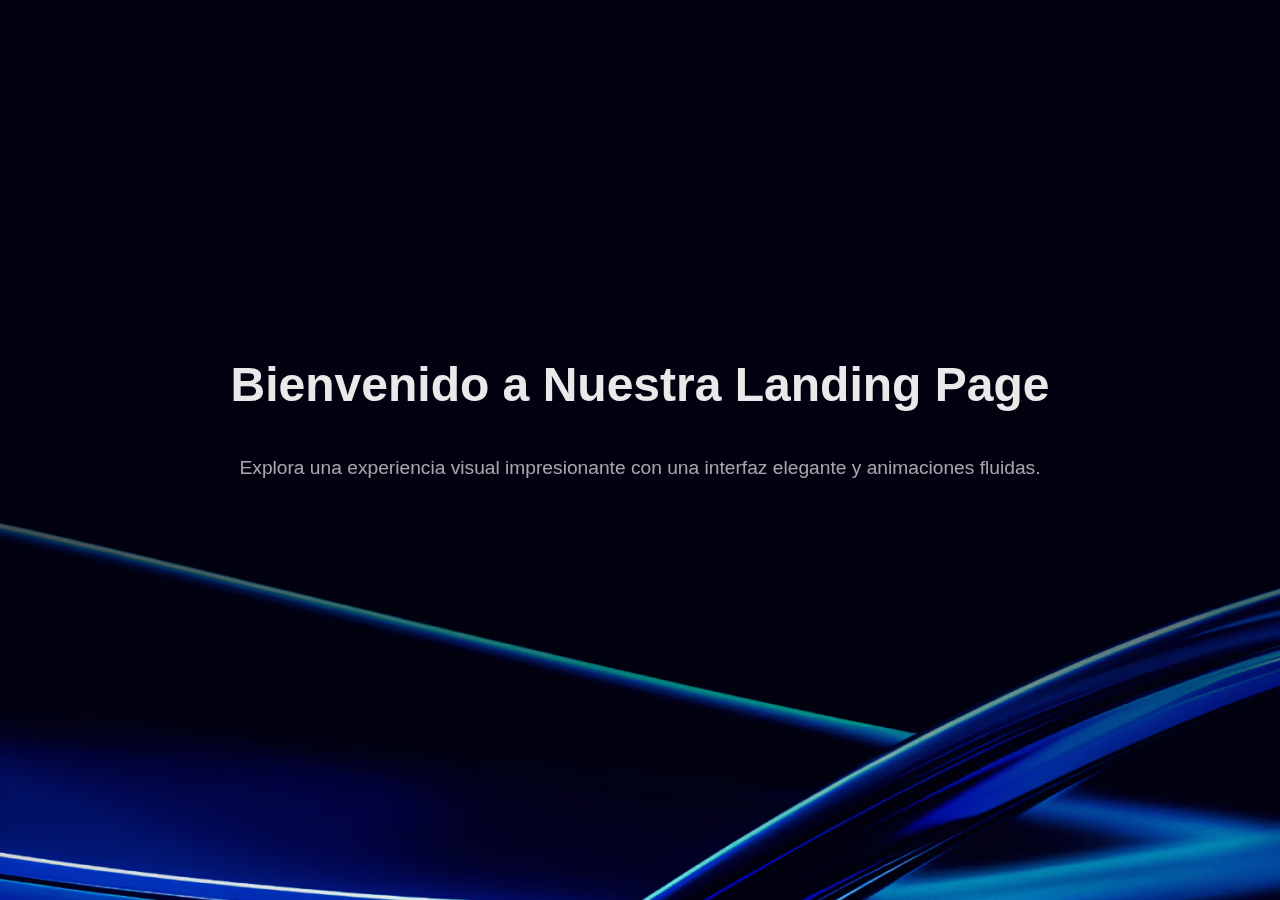
==== index.html @ df07e665 "Image upldated" ====
<!DOCTYPE html>
<html lang="es">
<head>
    <meta charset="UTF-8">
    <meta name="viewport" content="width=device-width, initial-scale=1.0">
    <title>Landing Page Animada</title>
    <script src="https://cdnjs.cloudflare.com/ajax/libs/gsap/3.12.2/gsap.min.js"></script>
     <link rel="stylesheet" href="css/styles.css">
</head>
<body>

    <section class="header">
    <h1 id="title">Bienvenido a Nuestra Landing Page</h1>
        <p id="description">Explora una experiencia visual impresionante con una interfaz elegante y animaciones fluidas.</p>
        <div class="button-container" id="buttonContainer">
        <a href="menu.html"> <button class="btn" id="button">¡Empieza Ahora!</button>
            <a href="menu.html"> <button class="btn-secondary " id="button">Contactar</button>
        </div>
    </section>
    
  

    
   
    <script src="js/animations.js"></script>

</body>
</html>
---- css/styles.css ----
body {
    margin: 0;
    padding: 0;
    display: flex;
    flex-direction: column;
    align-items: center;
    justify-content: center;
    min-height: 100vh;
    background: linear-gradient(to bottom right, #3b82f6, #9333ea);
    background: #02010f;
    color: white;
    font-family: Arial, sans-serif;
    text-align: center;
}

h1 {
    font-size: 3rem;
    opacity: 0;
}

p {
    font-size: 1.2rem;
    margin-top: 10px;
    opacity: 0;
}

.button-container {
    margin-top: 20px;
    opacity: 0;
}

.btn {
    padding: 12px 24px;
    font-size: 1rem;
    color: #3b82f6;
    background: white;
    border: none;
    border-radius: 8px;
    cursor: pointer;
    transition: background 0.3s;
    z-index: 9;
}

.btn:hover {
    background: #e2e8f0;
}

.btn-secondary {
    padding: 12px 24px;
    font-size: 1rem;
    border: #e2e8f0 1px solid;
    border: none;
    border-radius: 8px;
    cursor: pointer;
    background: #02010f;
    transition: background ease 0.3s;
    z-index: 9;
}

.btn-secondary:hover {
    background: #e2e8f0;
}


.header{
    width: 100dvw;
    height: 100dvh;
    background: url('../src/images/bg-01.avif') no-repeat center;
    display: grid;
    justify-content: center;
    place-content: center;
}
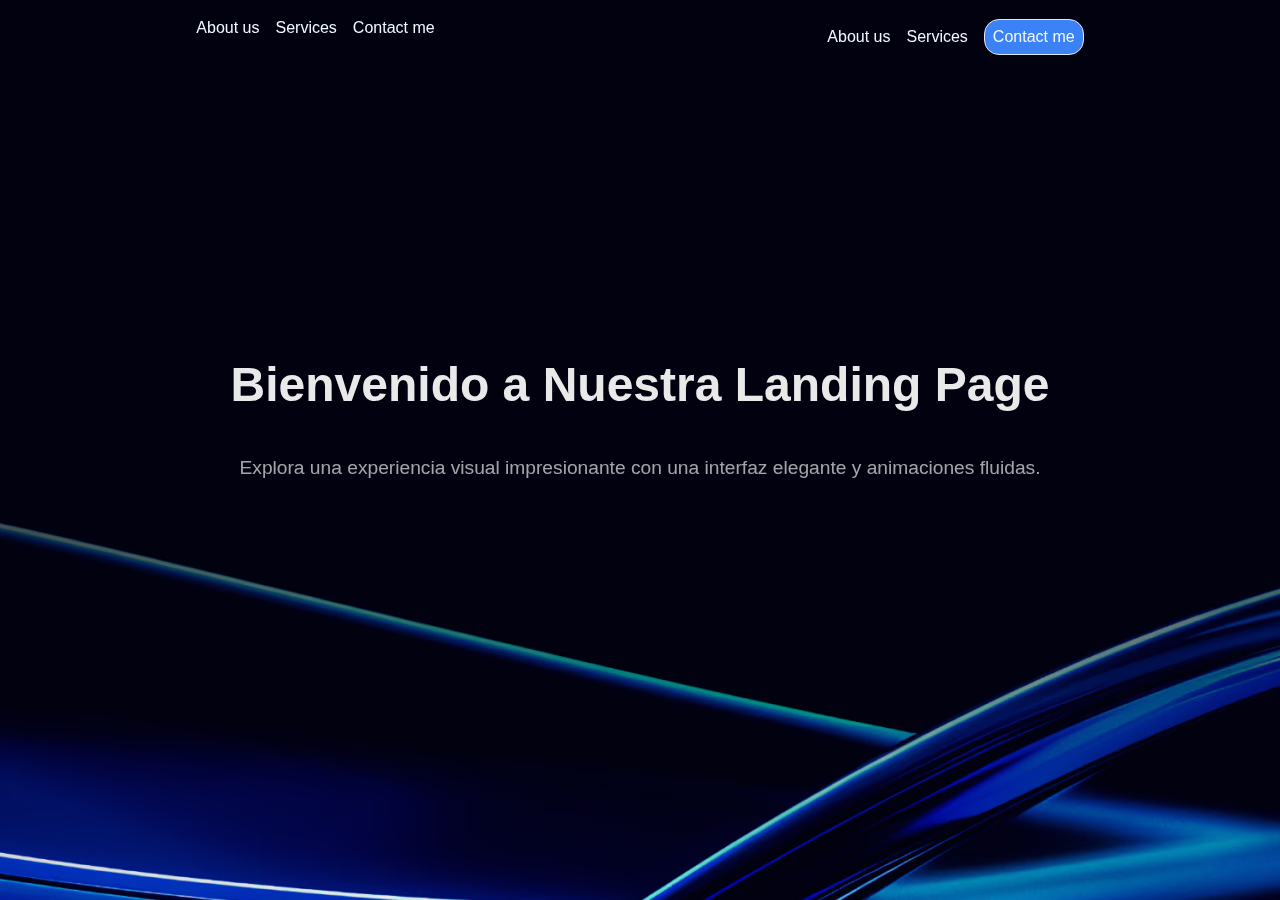
==== commit 5080758e: "Nav" ====
--- a/index.html
+++ b/index.html
@@ -8,12 +8,23 @@
      <link rel="stylesheet" href="css/styles.css">
 </head>
 <body>
-
+    <nav class="nav">
+        <div class=" nav-divider">
+            <a href="menu.html">About us</a>
+            <a href="menu.html">Services</a>
+            <a href="menu.html">Contact me</a>
+        </div>
+        <div class=" nav-divider">
+            <a href="menu.html">About us</a>
+            <a href="menu.html">Services</a>
+            <a href="menu.html" class=" btn-contactme">Contact me</a>
+        </div>
+    </nav>
     <section class="header">
     <h1 id="title">Bienvenido a Nuestra Landing Page</h1>
         <p id="description">Explora una experiencia visual impresionante con una interfaz elegante y animaciones fluidas.</p>
         <div class="button-container" id="buttonContainer">
-        <a href="menu.html"> <button class="btn" id="button">¡Empieza Ahora!</button>
+        <a href="menu.html"> <button class="btn" id="button">¡Empieza Ahora!</button></a>
             <a href="menu.html"> <button class="btn-secondary " id="button">Contactar</button>
         </div>
     </section>
--- a/css/styles.css
+++ b/css/styles.css
@@ -1,3 +1,9 @@
+a{
+    color: aliceblue;
+    font-style: none;
+    text-decoration: none;
+}
+
 body {
     margin: 0;
     padding: 0;
@@ -61,7 +67,6 @@
     background: #e2e8f0;
 }
 
-
 .header{
     width: 100dvw;
     height: 100dvh;
@@ -69,4 +74,41 @@
     display: grid;
     justify-content: center;
     place-content: center;
+}
+
+.nav{
+    width: 100dvw;
+    height: fit-content;
+    display: flex;
+    position: fixed;
+    flex-wrap: wrap;
+    flex-direction: row;
+    top: 0;
+    margin: 1rem;
+    justify-content: space-around;
+}
+
+.nav-divider{
+    height: fit-content;
+    padding: .2rem .5rem;
+    display: flex;
+    gap: 1rem;
+    align-items: center;
+}
+
+/* Buttons */
+
+.btn-contactme{
+    height: fit-content;
+    background: #3b82f6;
+    border-radius: 15px;
+    border: #e2e8f0 1px solid;
+    padding: 8px 8px;
+    transition: all ease 0.3s;
+}
+
+.btn-contactme:hover{
+    background: #222;
+    border: #3b82f6 1px solid;
+    transition: all ease 0.3s;
 }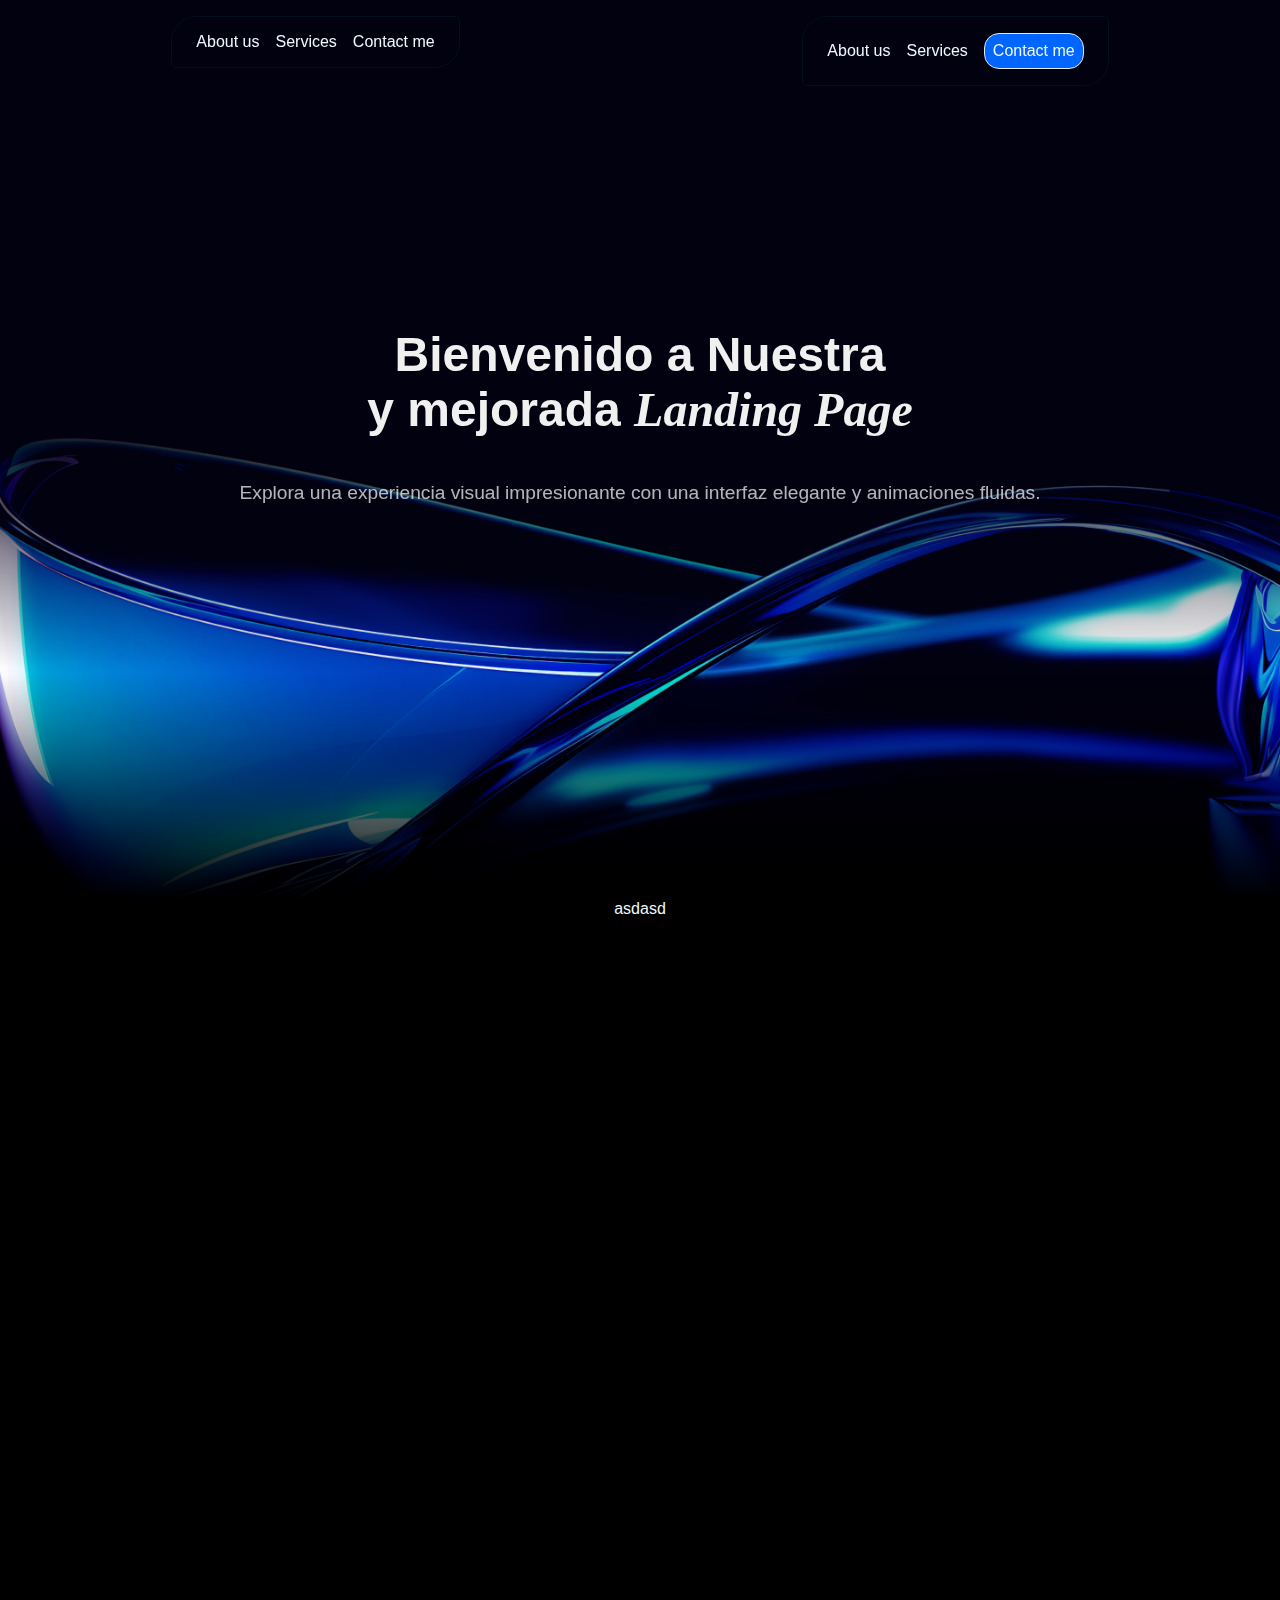
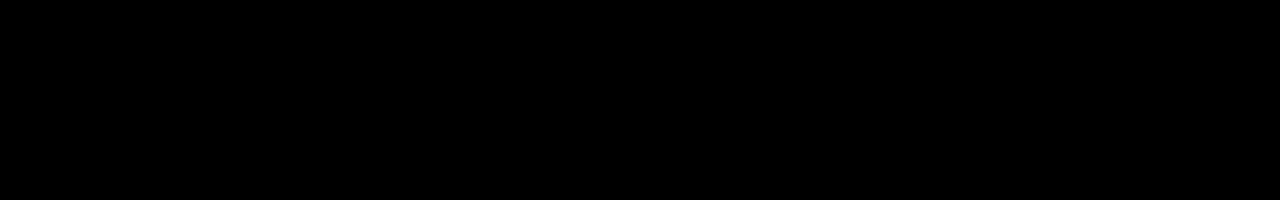
==== commit d2ac7a4e: "Text & bg modified" ====
--- a/index.html
+++ b/index.html
@@ -21,15 +21,17 @@
         </div>
     </nav>
     <section class="header">
-    <h1 id="title">Bienvenido a Nuestra Landing Page</h1>
+    <h1 id="title">Bienvenido a Nuestra <br> y mejorada  <span class="text-cursive">Landing Page</span> </h1>
         <p id="description">Explora una experiencia visual impresionante con una interfaz elegante y animaciones fluidas.</p>
         <div class="button-container" id="buttonContainer">
         <a href="menu.html"> <button class="btn" id="button">¡Empieza Ahora!</button></a>
             <a href="menu.html"> <button class="btn-secondary " id="button">Contactar</button>
-        </div>
+        </div>   
     </section>
     
-  
+    <section class=" container">
+        asdasd
+    </section>
 
     
    
--- a/css/styles.css
+++ b/css/styles.css
@@ -13,7 +13,7 @@
     justify-content: center;
     min-height: 100vh;
     background: linear-gradient(to bottom right, #3b82f6, #9333ea);
-    background: #02010f;
+   
     color: white;
     font-family: Arial, sans-serif;
     text-align: center;
@@ -30,50 +30,26 @@
     opacity: 0;
 }
 
-.button-container {
-    margin-top: 20px;
-    opacity: 0;
-}
-
-.btn {
-    padding: 12px 24px;
-    font-size: 1rem;
-    color: #3b82f6;
-    background: white;
-    border: none;
-    border-radius: 8px;
-    cursor: pointer;
-    transition: background 0.3s;
-    z-index: 9;
-}
-
-.btn:hover {
-    background: #e2e8f0;
-}
-
-.btn-secondary {
-    padding: 12px 24px;
-    font-size: 1rem;
-    border: #e2e8f0 1px solid;
-    border: none;
-    border-radius: 8px;
-    cursor: pointer;
-    background: #02010f;
-    transition: background ease 0.3s;
-    z-index: 9;
-}
-
-.btn-secondary:hover {
-    background: #e2e8f0;
-}
-
 .header{
     width: 100dvw;
     height: 100dvh;
     background: url('../src/images/bg-01.avif') no-repeat center;
+    background-size: cover;
     display: grid;
     justify-content: center;
     place-content: center;
+}
+
+.header::after {
+    content: "";
+    position: absolute;
+    inset: 0;
+    height: 100dvh;
+    background: linear-gradient(to top, 
+        rgba(0, 0, 0, 100%) 0%,  /* Negro puro en la parte inferior */
+        rgba(255, 255, 255, 0) 25%   /* Totalmente transparente en el 60% */
+    );
+    pointer-events: none; /* Evita que interfiera con los elementos debajo */
 }
 
 .nav{
@@ -84,23 +60,27 @@
     flex-wrap: wrap;
     flex-direction: row;
     top: 0;
+    z-index: 100;
     margin: 1rem;
     justify-content: space-around;
 }
 
 .nav-divider{
     height: fit-content;
-    padding: .2rem .5rem;
+    padding: 1rem 1.5rem;
+    border: #030e1f solid 1px;
     display: flex;
     gap: 1rem;
     align-items: center;
+    border-radius: 25px 5px;
+    backdrop-filter: blur(20px);
 }
 
 /* Buttons */
 
 .btn-contactme{
     height: fit-content;
-    background: #3b82f6;
+    background: #0066ff;
     border-radius: 15px;
     border: #e2e8f0 1px solid;
     padding: 8px 8px;
@@ -111,4 +91,66 @@
     background: #222;
     border: #3b82f6 1px solid;
     transition: all ease 0.3s;
+}
+
+
+.button-container {
+    margin-top: 20px;
+    opacity: 0;
+}
+
+.btn {
+    padding: 12px 24px;
+    font-size: 1rem;
+    color: #000018;
+    background: #ffffff;
+    border: none;
+    border-radius: 8px;
+    cursor: pointer;
+    transition: background 0.3s;
+    z-index: 9;
+}
+
+.btn:hover {
+    color: #ffffff;
+    background: #222;
+    border: #222 1px solid;
+}
+
+.btn-secondary {
+    padding: 12px 24px;
+    color: #e2e8f0;
+    border: #e2e8f0#e2e8f0 1px solid;
+    font-size: 1rem;
+    border-color: #e2e8f0;
+    
+    border-radius: 8px;
+    cursor: pointer;
+    background: #02010f;
+    transition: background ease 0.3s;
+    z-index: 9;
+}
+
+.btn-secondary:hover {
+    background: #151735;
+    color: #ffff;
+    border:#02010f 1px solid;
+}
+
+
+
+/* content */
+
+.container{
+    background: #000000 !important;
+    width: 100dvw;
+    height: 100dvh;
+}
+
+
+/* component stile */
+
+.text-cursive{
+    font-family:'Times New Roman', Times, serif;
+    font-style: italic;   
 }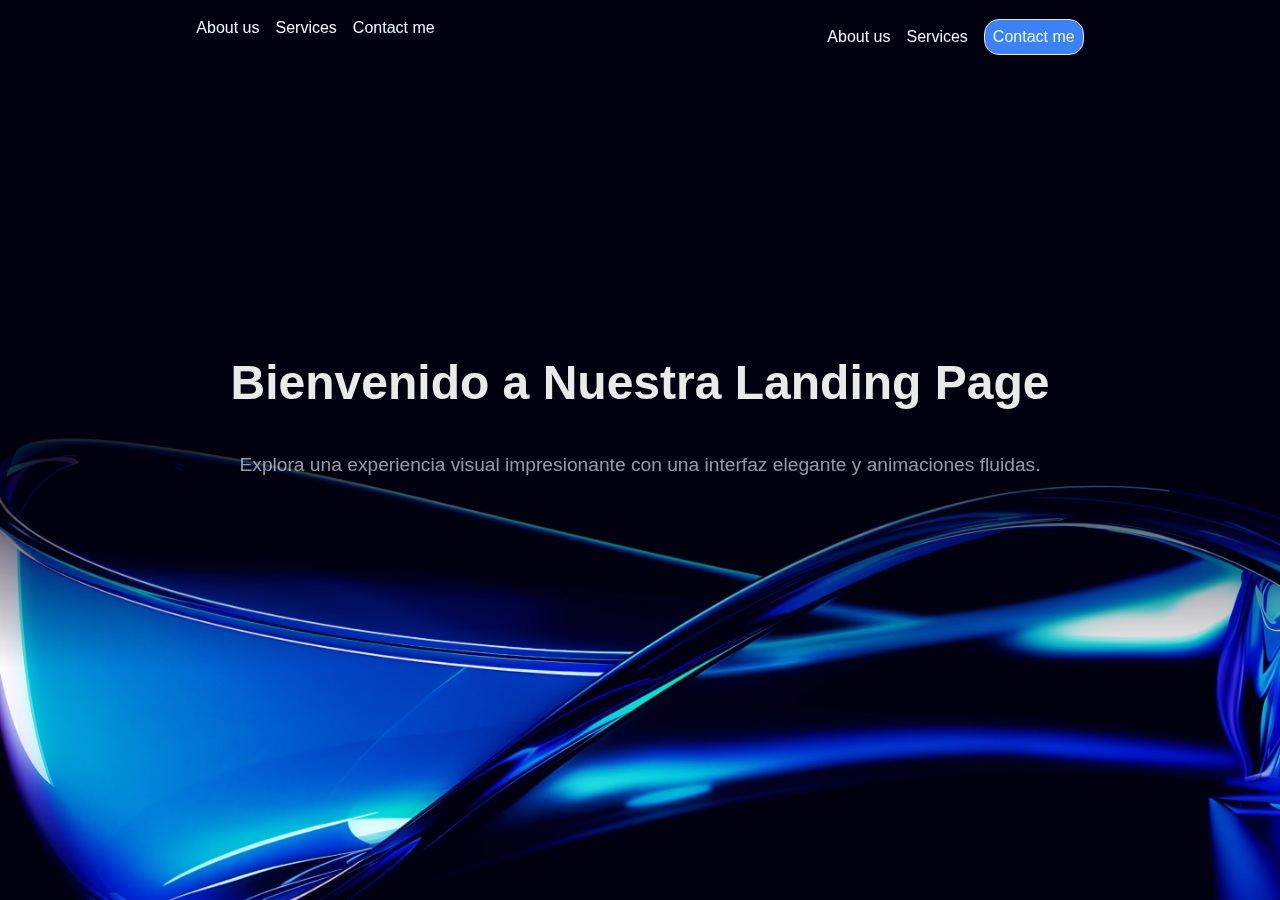
==== commit df2c98c5: "contact incompleto" ====
--- a/index.html
+++ b/index.html
@@ -12,26 +12,24 @@
         <div class=" nav-divider">
             <a href="menu.html">About us</a>
             <a href="menu.html">Services</a>
-            <a href="menu.html">Contact me</a>
+            <a href="contact.html">Contact me</a>
         </div>
         <div class=" nav-divider">
             <a href="menu.html">About us</a>
             <a href="menu.html">Services</a>
-            <a href="menu.html" class=" btn-contactme">Contact me</a>
+            <a href="contact.html" class=" btn-contactme">Contact me</a>
         </div>
     </nav>
     <section class="header">
-    <h1 id="title">Bienvenido a Nuestra <br> y mejorada  <span class="text-cursive">Landing Page</span> </h1>
+    <h1 id="title">Bienvenido a Nuestra Landing Page</h1>
         <p id="description">Explora una experiencia visual impresionante con una interfaz elegante y animaciones fluidas.</p>
         <div class="button-container" id="buttonContainer">
         <a href="menu.html"> <button class="btn" id="button">¡Empieza Ahora!</button></a>
             <a href="menu.html"> <button class="btn-secondary " id="button">Contactar</button>
-        </div>   
+        </div>
     </section>
     
-    <section class=" container">
-        asdasd
-    </section>
+  
 
     
    
--- a/css/styles.css
+++ b/css/styles.css
@@ -13,7 +13,7 @@
     justify-content: center;
     min-height: 100vh;
     background: linear-gradient(to bottom right, #3b82f6, #9333ea);
-   
+    background: #02010f;
     color: white;
     font-family: Arial, sans-serif;
     text-align: center;
@@ -28,71 +28,8 @@
     font-size: 1.2rem;
     margin-top: 10px;
     opacity: 0;
+    color:#e2e8f0;
 }
-
-.header{
-    width: 100dvw;
-    height: 100dvh;
-    background: url('../src/images/bg-01.avif') no-repeat center;
-    background-size: cover;
-    display: grid;
-    justify-content: center;
-    place-content: center;
-}
-
-.header::after {
-    content: "";
-    position: absolute;
-    inset: 0;
-    height: 100dvh;
-    background: linear-gradient(to top, 
-        rgba(0, 0, 0, 100%) 0%,  /* Negro puro en la parte inferior */
-        rgba(255, 255, 255, 0) 25%   /* Totalmente transparente en el 60% */
-    );
-    pointer-events: none; /* Evita que interfiera con los elementos debajo */
-}
-
-.nav{
-    width: 100dvw;
-    height: fit-content;
-    display: flex;
-    position: fixed;
-    flex-wrap: wrap;
-    flex-direction: row;
-    top: 0;
-    z-index: 100;
-    margin: 1rem;
-    justify-content: space-around;
-}
-
-.nav-divider{
-    height: fit-content;
-    padding: 1rem 1.5rem;
-    border: #030e1f solid 1px;
-    display: flex;
-    gap: 1rem;
-    align-items: center;
-    border-radius: 25px 5px;
-    backdrop-filter: blur(20px);
-}
-
-/* Buttons */
-
-.btn-contactme{
-    height: fit-content;
-    background: #0066ff;
-    border-radius: 15px;
-    border: #e2e8f0 1px solid;
-    padding: 8px 8px;
-    transition: all ease 0.3s;
-}
-
-.btn-contactme:hover{
-    background: #222;
-    border: #3b82f6 1px solid;
-    transition: all ease 0.3s;
-}
-
 
 .button-container {
     margin-top: 20px;
@@ -102,8 +39,8 @@
 .btn {
     padding: 12px 24px;
     font-size: 1rem;
-    color: #000018;
-    background: #ffffff;
+    color: #3b82f6;
+    background: white;
     border: none;
     border-radius: 8px;
     cursor: pointer;
@@ -112,9 +49,7 @@
 }
 
 .btn:hover {
-    color: #ffffff;
-    background: #222;
-    border: #222 1px solid;
+    background: #e2e8f0;
 }
 
 .btn-secondary {
@@ -132,25 +67,54 @@
 }
 
 .btn-secondary:hover {
-    background: #151735;
-    color: #ffff;
+    background: #e2e8f0;
+    color: #02010f;
     border:#02010f 1px solid;
 }
 
-
-
-/* content */
-
-.container{
-    background: #000000 !important;
+.header{
     width: 100dvw;
     height: 100dvh;
+    background: url('../src/images/bg-01.avif') no-repeat center;
+    display: grid;
+    justify-content: center;
+    place-content: center;
+    background-size: cover;
 }
 
+.nav{
+    width: 100dvw;
+    height: fit-content;
+    display: flex;
+    position: fixed;
+    flex-wrap: wrap;
+    flex-direction: row;
+    top: 0;
+    margin: 1rem;
+    justify-content: space-around;
+}
 
-/* component stile */
+.nav-divider{
+    height: fit-content;
+    padding: .2rem .5rem;
+    display: flex;
+    gap: 1rem;
+    align-items: center;
+}
 
-.text-cursive{
-    font-family:'Times New Roman', Times, serif;
-    font-style: italic;   
+/* Buttons */
+
+.btn-contactme{
+    height: fit-content;
+    background: #3b82f6;
+    border-radius: 15px;
+    border: #e2e8f0 1px solid;
+    padding: 8px 8px;
+    transition: all ease 0.3s;
+}
+
+.btn-contactme:hover{
+    background: #222;
+    border: #3b82f6 1px solid;
+    transition: all ease 0.3s;
 }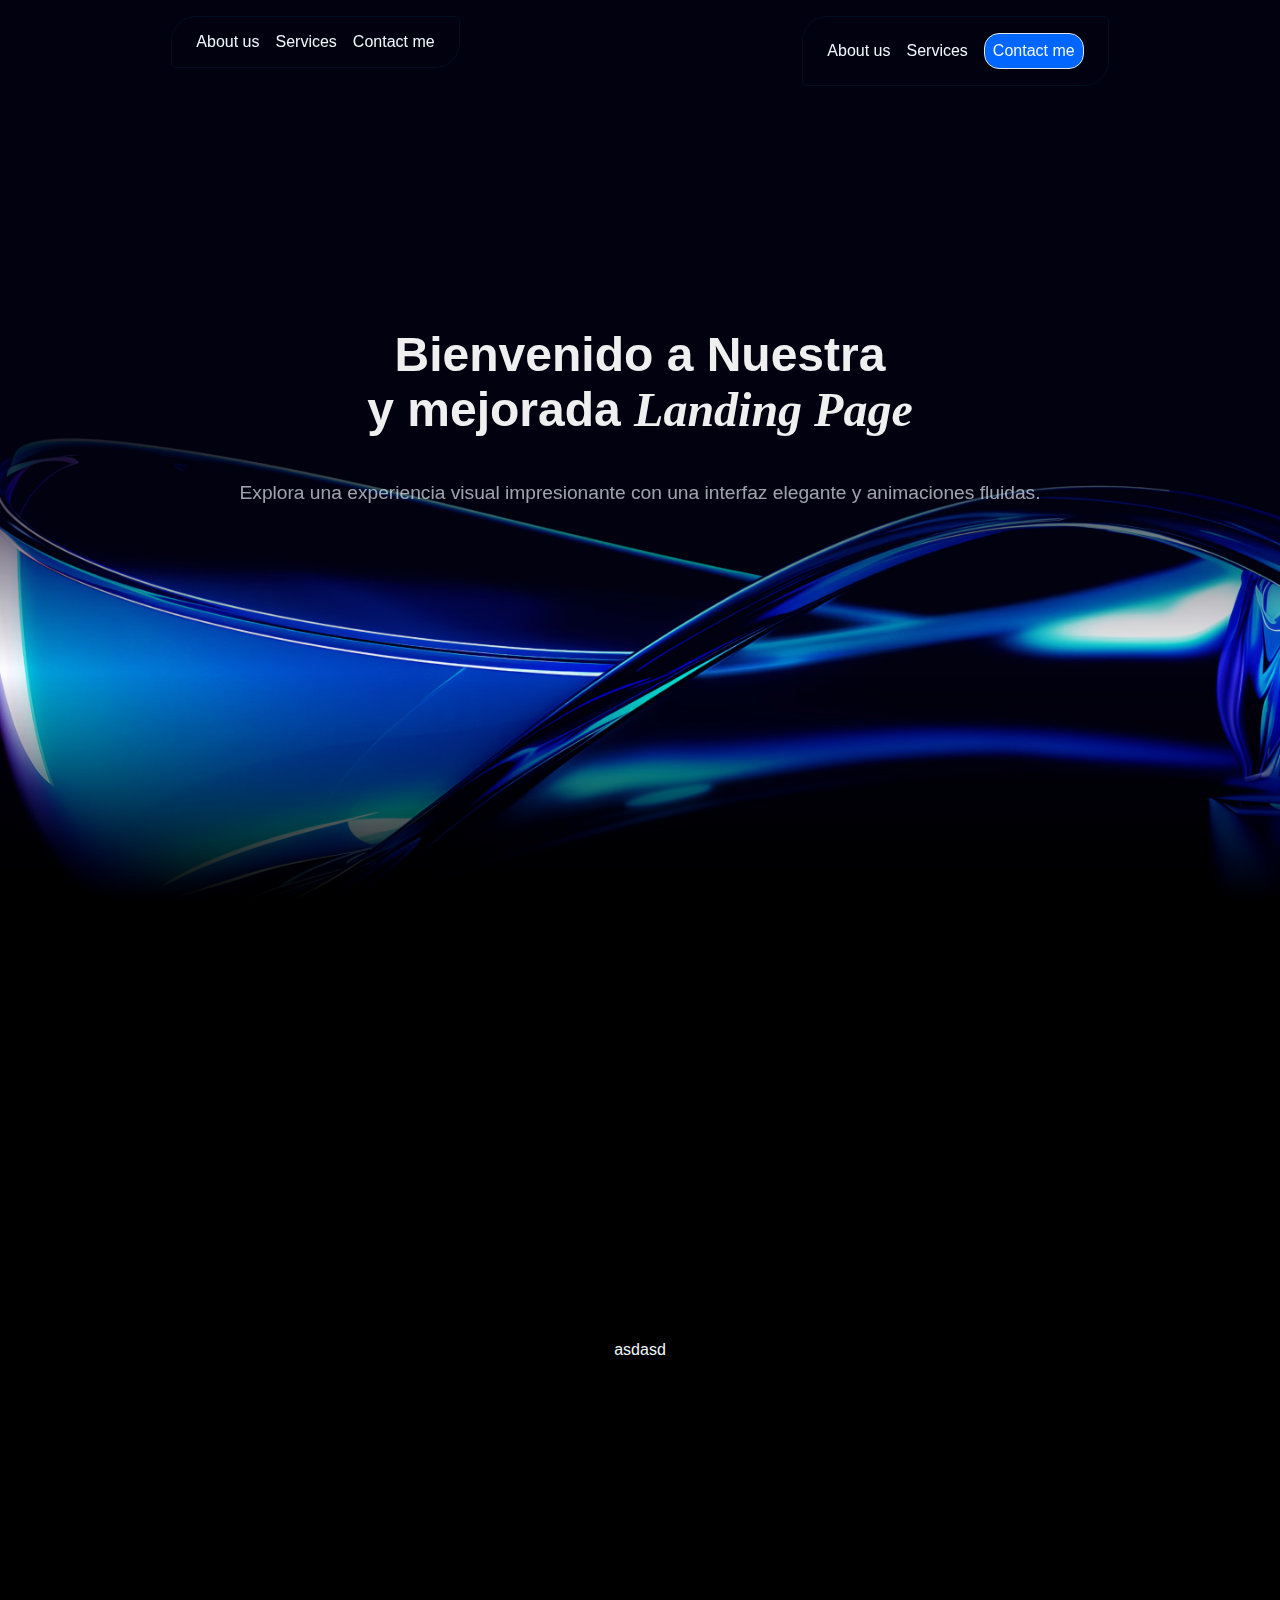
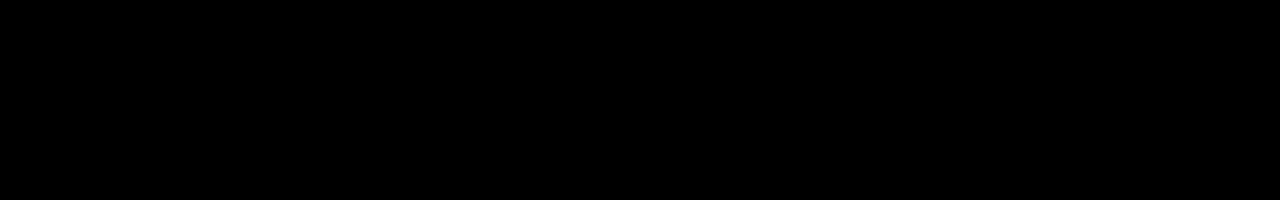
==== commit 30cb82c1: "si" ====
--- a/index.html
+++ b/index.html
@@ -21,15 +21,17 @@
         </div>
     </nav>
     <section class="header">
-    <h1 id="title">Bienvenido a Nuestra Landing Page</h1>
+    <h1 id="title">Bienvenido a Nuestra <br> y mejorada  <span class="text-cursive">Landing Page</span> </h1>
         <p id="description">Explora una experiencia visual impresionante con una interfaz elegante y animaciones fluidas.</p>
         <div class="button-container" id="buttonContainer">
         <a href="menu.html"> <button class="btn" id="button">¡Empieza Ahora!</button></a>
             <a href="menu.html"> <button class="btn-secondary " id="button">Contactar</button>
-        </div>
+        </div>   
     </section>
     
-  
+    <section class=" container">
+        asdasd
+    </section>
 
     
    
--- a/css/styles.css
+++ b/css/styles.css
@@ -13,7 +13,7 @@
     justify-content: center;
     min-height: 100vh;
     background: linear-gradient(to bottom right, #3b82f6, #9333ea);
-    background: #02010f;
+   
     color: white;
     font-family: Arial, sans-serif;
     text-align: center;
@@ -31,6 +31,70 @@
     color:#e2e8f0;
 }
 
+.header{
+    width: 100dvw;
+    height: 100dvh;
+    background: url('../src/images/bg-01.avif') no-repeat center;
+    background-size: cover;
+    display: grid;
+    justify-content: center;
+    place-content: center;
+}
+
+.header::after {
+    content: "";
+    position: absolute;
+    inset: 0;
+    height: 100dvh;
+    background: linear-gradient(to top, 
+        rgba(0, 0, 0, 100%) 0%,  /* Negro puro en la parte inferior */
+        rgba(255, 255, 255, 0) 25%   /* Totalmente transparente en el 60% */
+    );
+    pointer-events: none; /* Evita que interfiera con los elementos debajo */
+}
+
+.nav{
+    width: 100dvw;
+    height: fit-content;
+    display: flex;
+    position: fixed;
+    flex-wrap: wrap;
+    flex-direction: row;
+    top: 0;
+    z-index: 100;
+    margin: 1rem;
+    justify-content: space-around;
+}
+
+.nav-divider{
+    height: fit-content;
+    padding: 1rem 1.5rem;
+    border: #030e1f solid 1px;
+    display: flex;
+    gap: 1rem;
+    align-items: center;
+    border-radius: 25px 5px;
+    backdrop-filter: blur(20px);
+}
+
+/* Buttons */
+
+.btn-contactme{
+    height: fit-content;
+    background: #0066ff;
+    border-radius: 15px;
+    border: #e2e8f0 1px solid;
+    padding: 8px 8px;
+    transition: all ease 0.3s;
+}
+
+.btn-contactme:hover{
+    background: #222;
+    border: #3b82f6 1px solid;
+    transition: all ease 0.3s;
+}
+
+
 .button-container {
     margin-top: 20px;
     opacity: 0;
@@ -39,8 +103,8 @@
 .btn {
     padding: 12px 24px;
     font-size: 1rem;
-    color: #3b82f6;
-    background: white;
+    color: #000018;
+    background: #ffffff;
     border: none;
     border-radius: 8px;
     cursor: pointer;
@@ -49,7 +113,9 @@
 }
 
 .btn:hover {
-    background: #e2e8f0;
+    color: #ffffff;
+    background: #222;
+    border: #222 1px solid;
 }
 
 .btn-secondary {
@@ -67,54 +133,33 @@
 }
 
 .btn-secondary:hover {
-    background: #e2e8f0;
-    color: #02010f;
+    background: #151735;
+    color: #ffff;
     border:#02010f 1px solid;
 }
 
-.header{
+
+
+/* content */
+
+.container{
+    background: #000000 !important;
     width: 100dvw;
     height: 100dvh;
+<<<<<<< HEAD
     background: url('../src/images/bg-01.avif') no-repeat center;
     display: grid;
     justify-content: center;
     place-content: center;
     background-size: cover;
+=======
+>>>>>>> d2ac7a4ef644f83b6f989b451f663ef2b3cc7a60
 }
 
-.nav{
-    width: 100dvw;
-    height: fit-content;
-    display: flex;
-    position: fixed;
-    flex-wrap: wrap;
-    flex-direction: row;
-    top: 0;
-    margin: 1rem;
-    justify-content: space-around;
-}
 
-.nav-divider{
-    height: fit-content;
-    padding: .2rem .5rem;
-    display: flex;
-    gap: 1rem;
-    align-items: center;
-}
+/* component stile */
 
-/* Buttons */
-
-.btn-contactme{
-    height: fit-content;
-    background: #3b82f6;
-    border-radius: 15px;
-    border: #e2e8f0 1px solid;
-    padding: 8px 8px;
-    transition: all ease 0.3s;
-}
-
-.btn-contactme:hover{
-    background: #222;
-    border: #3b82f6 1px solid;
-    transition: all ease 0.3s;
+.text-cursive{
+    font-family:'Times New Roman', Times, serif;
+    font-style: italic;   
 }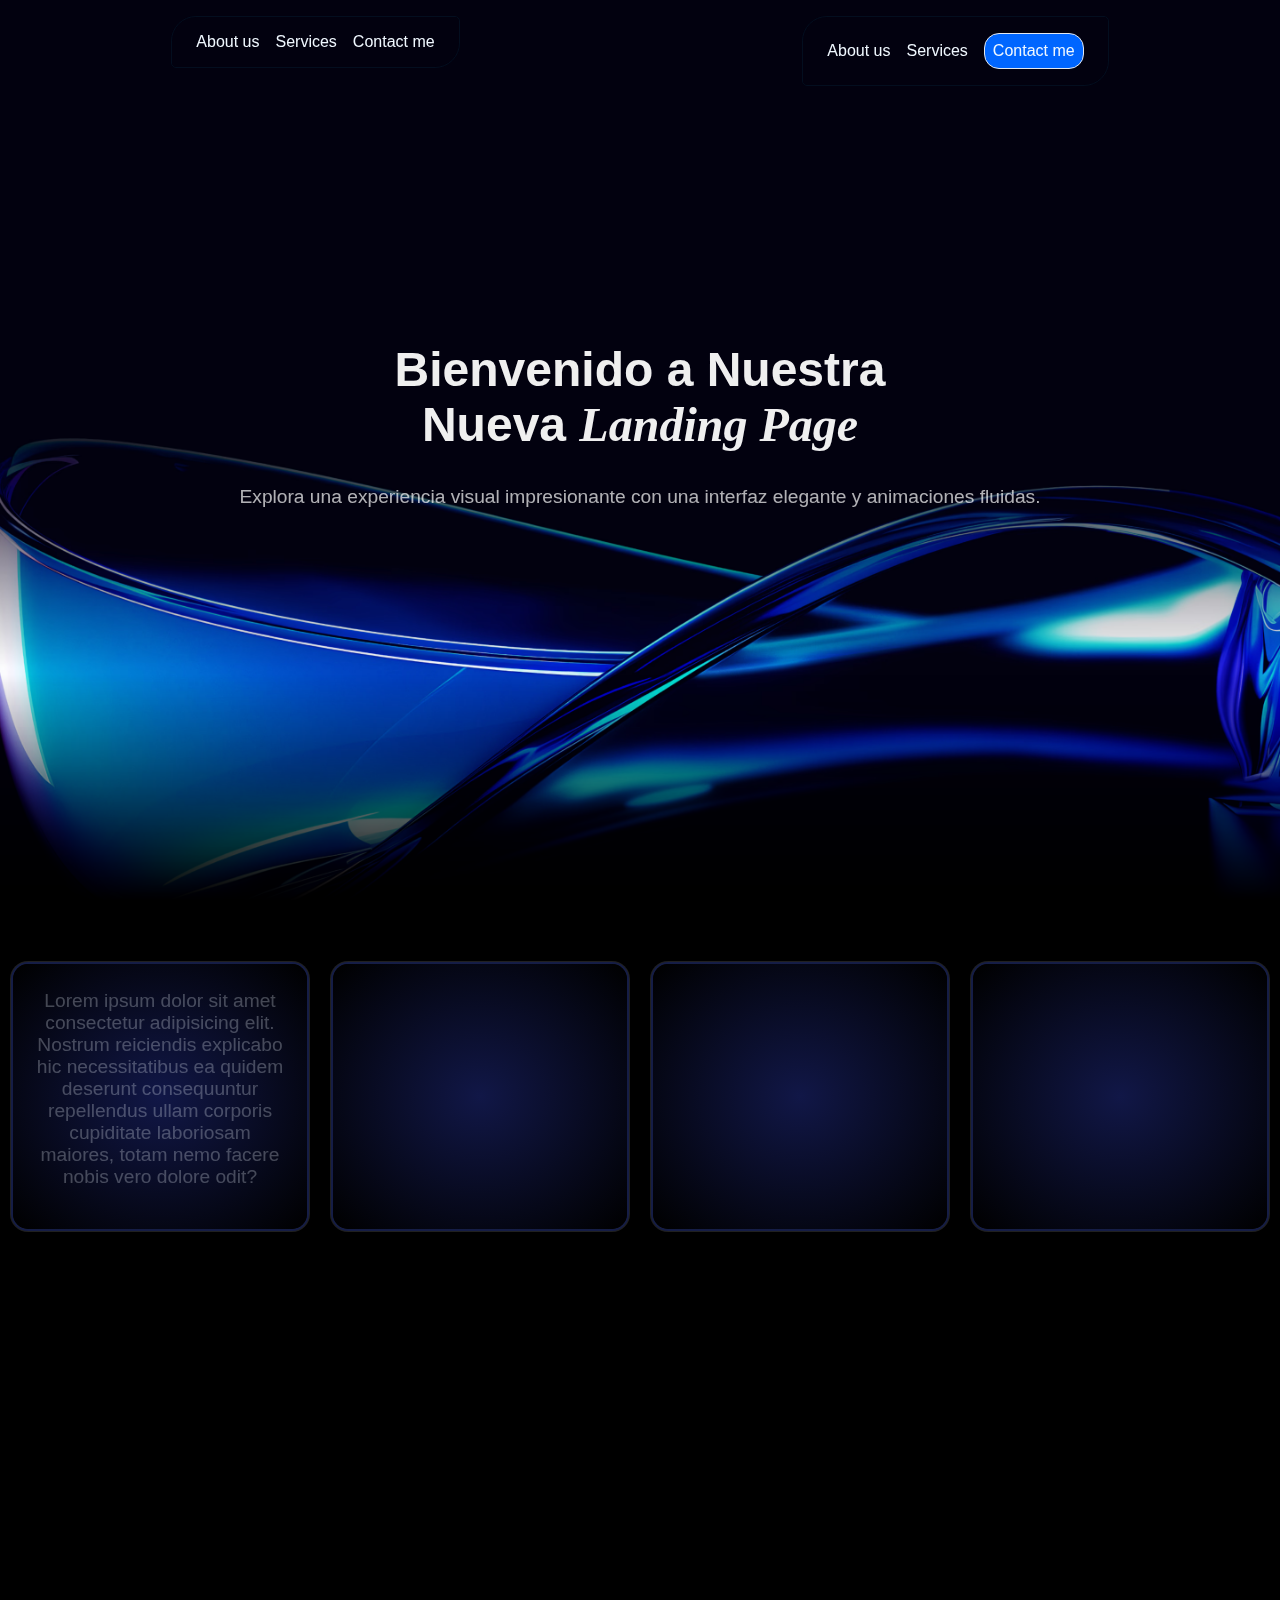
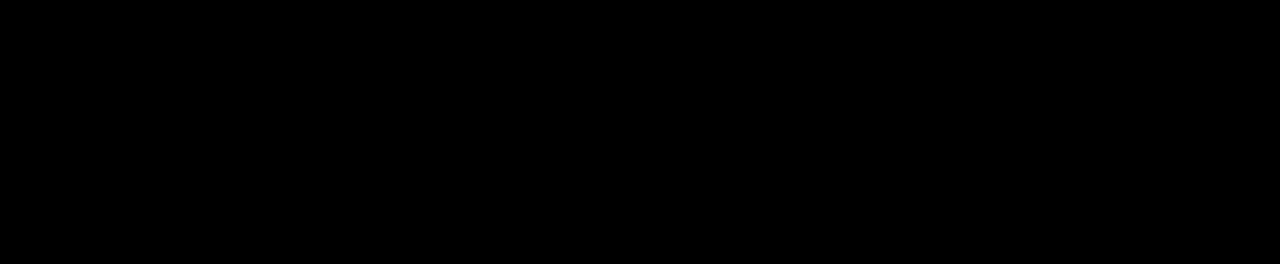
==== commit 1d5b4415: "Changes very xd" ====
--- a/index.html
+++ b/index.html
@@ -11,17 +11,17 @@
     <nav class="nav">
         <div class=" nav-divider">
             <a href="menu.html">About us</a>
-            <a href="menu.html">Services</a>
-            <a href="contact.html">Contact me</a>
+            <a href="#services">Services</a>
+            <a href="menu.html">Contact me</a>
         </div>
         <div class=" nav-divider">
             <a href="menu.html">About us</a>
-            <a href="menu.html">Services</a>
-            <a href="contact.html" class=" btn-contactme">Contact me</a>
+            <a href="#services">Services</a>
+            <a href="menu.html" class=" btn-contactme">Contact me</a>
         </div>
     </nav>
     <section class="header">
-    <h1 id="title">Bienvenido a Nuestra <br> y mejorada  <span class="text-cursive">Landing Page</span> </h1>
+    <h1 id="title">Bienvenido a Nuestra <br> Nueva  <span class="text-cursive">Landing Page</span> </h1>
         <p id="description">Explora una experiencia visual impresionante con una interfaz elegante y animaciones fluidas.</p>
         <div class="button-container" id="buttonContainer">
         <a href="menu.html"> <button class="btn" id="button">¡Empieza Ahora!</button></a>
@@ -29,8 +29,21 @@
         </div>   
     </section>
     
-    <section class=" container">
-        asdasd
+    <section id="services" class="container">
+        <div class="card-container">
+            <div class="card">
+                <p>Lorem ipsum dolor sit amet consectetur adipisicing elit. Nostrum reiciendis explicabo hic necessitatibus ea quidem deserunt consequuntur repellendus ullam corporis cupiditate laboriosam maiores, totam nemo facere nobis vero dolore odit? </p>
+            </div>
+            <div class="card">
+                <p>Lorem ipsum dolor sit amet consectetur adipisicing elit. Nostrum reiciendis explicabo hic necessitatibus ea quidem deserunt consequuntur repellendus ullam corporis cupiditate laboriosam maiores, totam nemo facere nobis vero dolore odit? </p>
+            </div>
+            <div class="card">
+                <p>Lorem ipsum dolor sit amet consectetur adipisicing elit. Nostrum reiciendis explicabo hic necessitatibus ea quidem deserunt consequuntur repellendus ullam corporis cupiditate laboriosam maiores, totam nemo facere nobis vero dolore odit? </p>
+            </div>
+            <div class="card">
+                <p>Lorem ipsum dolor sit amet consectetur adipisicing elit. Nostrum reiciendis explicabo hic necessitatibus ea quidem deserunt consequuntur repellendus ullam corporis cupiditate laboriosam maiores, totam nemo facere nobis vero dolore odit? </p>
+            </div>
+        </div>
     </section>
 
     
--- a/css/styles.css
+++ b/css/styles.css
@@ -1,3 +1,7 @@
+:root{
+    scroll-behavior: smooth;
+}
+
 a{
     color: aliceblue;
     font-style: none;
@@ -12,8 +16,7 @@
     align-items: center;
     justify-content: center;
     min-height: 100vh;
-    background: linear-gradient(to bottom right, #3b82f6, #9333ea);
-   
+    background: #000000;
     color: white;
     font-family: Arial, sans-serif;
     text-align: center;
@@ -28,7 +31,6 @@
     font-size: 1.2rem;
     margin-top: 10px;
     opacity: 0;
-    color:#e2e8f0;
 }
 
 .header{
@@ -124,7 +126,6 @@
     border: #e2e8f0#e2e8f0 1px solid;
     font-size: 1rem;
     border-color: #e2e8f0;
-    
     border-radius: 8px;
     cursor: pointer;
     background: #02010f;
@@ -146,14 +147,6 @@
     background: #000000 !important;
     width: 100dvw;
     height: 100dvh;
-<<<<<<< HEAD
-    background: url('../src/images/bg-01.avif') no-repeat center;
-    display: grid;
-    justify-content: center;
-    place-content: center;
-    background-size: cover;
-=======
->>>>>>> d2ac7a4ef644f83b6f989b451f663ef2b3cc7a60
 }
 
 
@@ -162,4 +155,29 @@
 .text-cursive{
     font-family:'Times New Roman', Times, serif;
     font-style: italic;   
+}
+
+#description{
+    margin: 0 1rem 0 1rem;
+}
+/* Services */
+
+.card-container{
+    margin-top: 4rem;
+    width: 100dvw;
+    display: flex;
+    justify-content: space-around;
+}
+
+.card{
+    width: 20%;
+    padding: 19px;
+    border-radius: 15px;
+    outline: 1px solid transparent;
+    outline-offset: -1px;
+    box-shadow: 0 0 0 2px rgb(21, 29, 70), 0 0 0 3px rgb(32, 32, 32);
+    background: #19142c;
+    background: radial-gradient( 
+    rgb(17, 23, 71) 0%,  /* Negro puro en la parte inferior */
+    rgb(0, 0, 0) 100% );
 }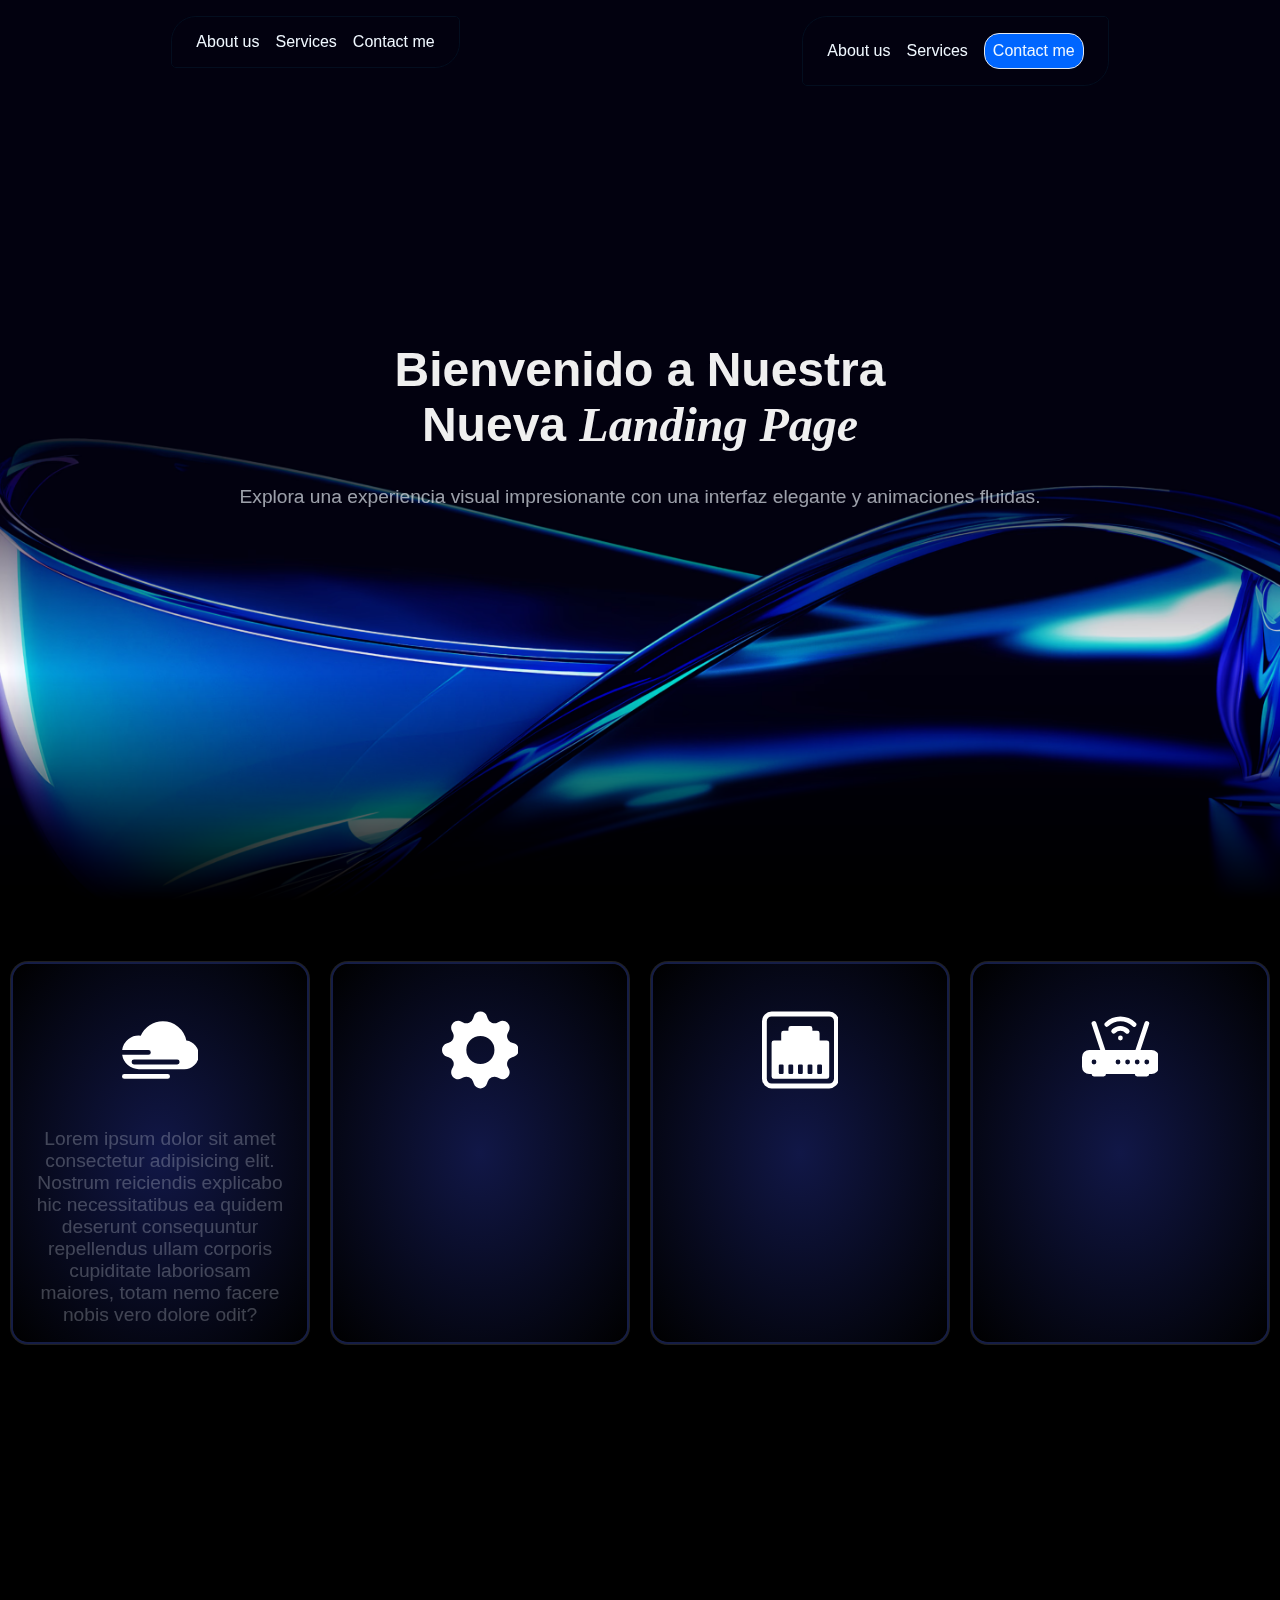
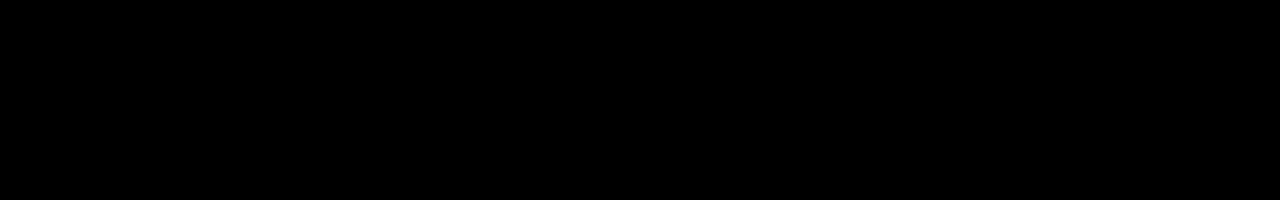
==== commit a595e4a9: "ICONS ADDED" ====
--- a/index.html
+++ b/index.html
@@ -24,23 +24,39 @@
     <h1 id="title">Bienvenido a Nuestra <br> Nueva  <span class="text-cursive">Landing Page</span> </h1>
         <p id="description">Explora una experiencia visual impresionante con una interfaz elegante y animaciones fluidas.</p>
         <div class="button-container" id="buttonContainer">
-        <a href="menu.html"> <button class="btn" id="button">¡Empieza Ahora!</button></a>
-            <a href="menu.html"> <button class="btn-secondary " id="button">Contactar</button>
+            <a href="menu.html"> <button class="btn" id="button">¡Empieza Ahora!</button></a>
+            <a href="menu.html"> <button class="btn-secondary " id="button">Contactar</button></a>
         </div>   
     </section>
     
     <section id="services" class="container">
         <div class="card-container">
             <div class="card">
+                <svg xmlns="http://www.w3.org/2000/svg" fill="currentColor" class="bi bi-cloud-haze2-fill service-icon" viewBox="0 0 16 16">
+                    <path d="M8.5 2a5 5 0 0 1 4.905 4.027A3 3 0 0 1 13 12H3.5A3.5 3.5 0 0 1 .035 9H5.5a.5.5 0 0 0 0-1H.035a3.5 3.5 0 0 1 3.871-2.977A5 5 0 0 1 8.5 2m-6 8a.5.5 0 0 0 0 1h9a.5.5 0 0 0 0-1zM0 13.5a.5.5 0 0 1 .5-.5h9a.5.5 0 0 1 0 1h-9a.5.5 0 0 1-.5-.5"/>
+                </svg>
                 <p>Lorem ipsum dolor sit amet consectetur adipisicing elit. Nostrum reiciendis explicabo hic necessitatibus ea quidem deserunt consequuntur repellendus ullam corporis cupiditate laboriosam maiores, totam nemo facere nobis vero dolore odit? </p>
             </div>
             <div class="card">
+                <svg xmlns="http://www.w3.org/2000/svg" fill="currentColor" class="bi bi-gear-fill service-icon" viewBox="0 0 16 16">
+                    <path d="M9.405 1.05c-.413-1.4-2.397-1.4-2.81 0l-.1.34a1.464 1.464 0 0 1-2.105.872l-.31-.17c-1.283-.698-2.686.705-1.987 1.987l.169.311c.446.82.023 1.841-.872 2.105l-.34.1c-1.4.413-1.4 2.397 0 2.81l.34.1a1.464 1.464 0 0 1 .872 2.105l-.17.31c-.698 1.283.705 2.686 1.987 1.987l.311-.169a1.464 1.464 0 0 1 2.105.872l.1.34c.413 1.4 2.397 1.4 2.81 0l.1-.34a1.464 1.464 0 0 1 2.105-.872l.31.17c1.283.698 2.686-.705 1.987-1.987l-.169-.311a1.464 1.464 0 0 1 .872-2.105l.34-.1c1.4-.413 1.4-2.397 0-2.81l-.34-.1a1.464 1.464 0 0 1-.872-2.105l.17-.31c.698-1.283-.705-2.686-1.987-1.987l-.311.169a1.464 1.464 0 0 1-2.105-.872zM8 10.93a2.929 2.929 0 1 1 0-5.86 2.929 2.929 0 0 1 0 5.858z"/>
+                </svg>
                 <p>Lorem ipsum dolor sit amet consectetur adipisicing elit. Nostrum reiciendis explicabo hic necessitatibus ea quidem deserunt consequuntur repellendus ullam corporis cupiditate laboriosam maiores, totam nemo facere nobis vero dolore odit? </p>
             </div>
             <div class="card">
+                <svg xmlns="http://www.w3.org/2000/svg" fill="currentColor" class="bi bi-ethernet service-icon" viewBox="0 0 16 16">
+                    <path d="M14 13.5v-7a.5.5 0 0 0-.5-.5H12V4.5a.5.5 0 0 0-.5-.5h-1v-.5A.5.5 0 0 0 10 3H6a.5.5 0 0 0-.5.5V4h-1a.5.5 0 0 0-.5.5V6H2.5a.5.5 0 0 0-.5.5v7a.5.5 0 0 0 .5.5h11a.5.5 0 0 0 .5-.5M3.75 11h.5a.25.25 0 0 1 .25.25v1.5a.25.25 0 0 1-.25.25h-.5a.25.25 0 0 1-.25-.25v-1.5a.25.25 0 0 1 .25-.25m2 0h.5a.25.25 0 0 1 .25.25v1.5a.25.25 0 0 1-.25.25h-.5a.25.25 0 0 1-.25-.25v-1.5a.25.25 0 0 1 .25-.25m1.75.25a.25.25 0 0 1 .25-.25h.5a.25.25 0 0 1 .25.25v1.5a.25.25 0 0 1-.25.25h-.5a.25.25 0 0 1-.25-.25zM9.75 11h.5a.25.25 0 0 1 .25.25v1.5a.25.25 0 0 1-.25.25h-.5a.25.25 0 0 1-.25-.25v-1.5a.25.25 0 0 1 .25-.25m1.75.25a.25.25 0 0 1 .25-.25h.5a.25.25 0 0 1 .25.25v1.5a.25.25 0 0 1-.25.25h-.5a.25.25 0 0 1-.25-.25z"/>
+                    <path d="M2 0a2 2 0 0 0-2 2v12a2 2 0 0 0 2 2h12a2 2 0 0 0 2-2V2a2 2 0 0 0-2-2zM1 2a1 1 0 0 1 1-1h12a1 1 0 0 1 1 1v12a1 1 0 0 1-1 1H2a1 1 0 0 1-1-1z"/>
+                </svg>
                 <p>Lorem ipsum dolor sit amet consectetur adipisicing elit. Nostrum reiciendis explicabo hic necessitatibus ea quidem deserunt consequuntur repellendus ullam corporis cupiditate laboriosam maiores, totam nemo facere nobis vero dolore odit? </p>
             </div>
             <div class="card">
+                <svg xmlns="http://www.w3.org/2000/svg" fill="currentColor" class="bi bi-router-fill service-icon" viewBox="0 0 16 16">
+                    <path d="M5.525 3.025a3.5 3.5 0 0 1 4.95 0 .5.5 0 1 0 .707-.707 4.5 4.5 0 0 0-6.364 0 .5.5 0 0 0 .707.707"/>
+                    <path d="M6.94 4.44a1.5 1.5 0 0 1 2.12 0 .5.5 0 0 0 .708-.708 2.5 2.5 0 0 0-3.536 0 .5.5 0 0 0 .707.707Z"/>
+                    <path d="M2.974 2.342a.5.5 0 1 0-.948.316L3.806 8H1.5A1.5 1.5 0 0 0 0 9.5v2A1.5 1.5 0 0 0 1.5 13H2a.5.5 0 0 0 .5.5h2A.5.5 0 0 0 5 13h6a.5.5 0 0 0 .5.5h2a.5.5 0 0 0 .5-.5h.5a1.5 1.5 0 0 0 1.5-1.5v-2A1.5 1.5 0 0 0 14.5 8h-2.306l1.78-5.342a.5.5 0 1 0-.948-.316L11.14 8H4.86zM2.5 11a.5.5 0 1 1 0-1 .5.5 0 0 1 0 1m4.5-.5a.5.5 0 1 1 1 0 .5.5 0 0 1-1 0m2.5.5a.5.5 0 1 1 0-1 .5.5 0 0 1 0 1m1.5-.5a.5.5 0 1 1 1 0 .5.5 0 0 1-1 0m2 0a.5.5 0 1 1 1 0 .5.5 0 0 1-1 0"/>
+                    <path d="M8.5 5.5a.5.5 0 1 1-1 0 .5.5 0 0 1 1 0"/>
+                </svg>
                 <p>Lorem ipsum dolor sit amet consectetur adipisicing elit. Nostrum reiciendis explicabo hic necessitatibus ea quidem deserunt consequuntur repellendus ullam corporis cupiditate laboriosam maiores, totam nemo facere nobis vero dolore odit? </p>
             </div>
         </div>
--- a/css/styles.css
+++ b/css/styles.css
@@ -31,6 +31,7 @@
     font-size: 1.2rem;
     margin-top: 10px;
     opacity: 0;
+    color:#e2e8f0;
 }
 
 .header{
@@ -180,4 +181,10 @@
     background: radial-gradient( 
     rgb(17, 23, 71) 0%,  /* Negro puro en la parte inferior */
     rgb(0, 0, 0) 100% );
+}
+
+.service-icon{
+    width: 30%;
+    height: 30%;
+    margin: 1rem;
 }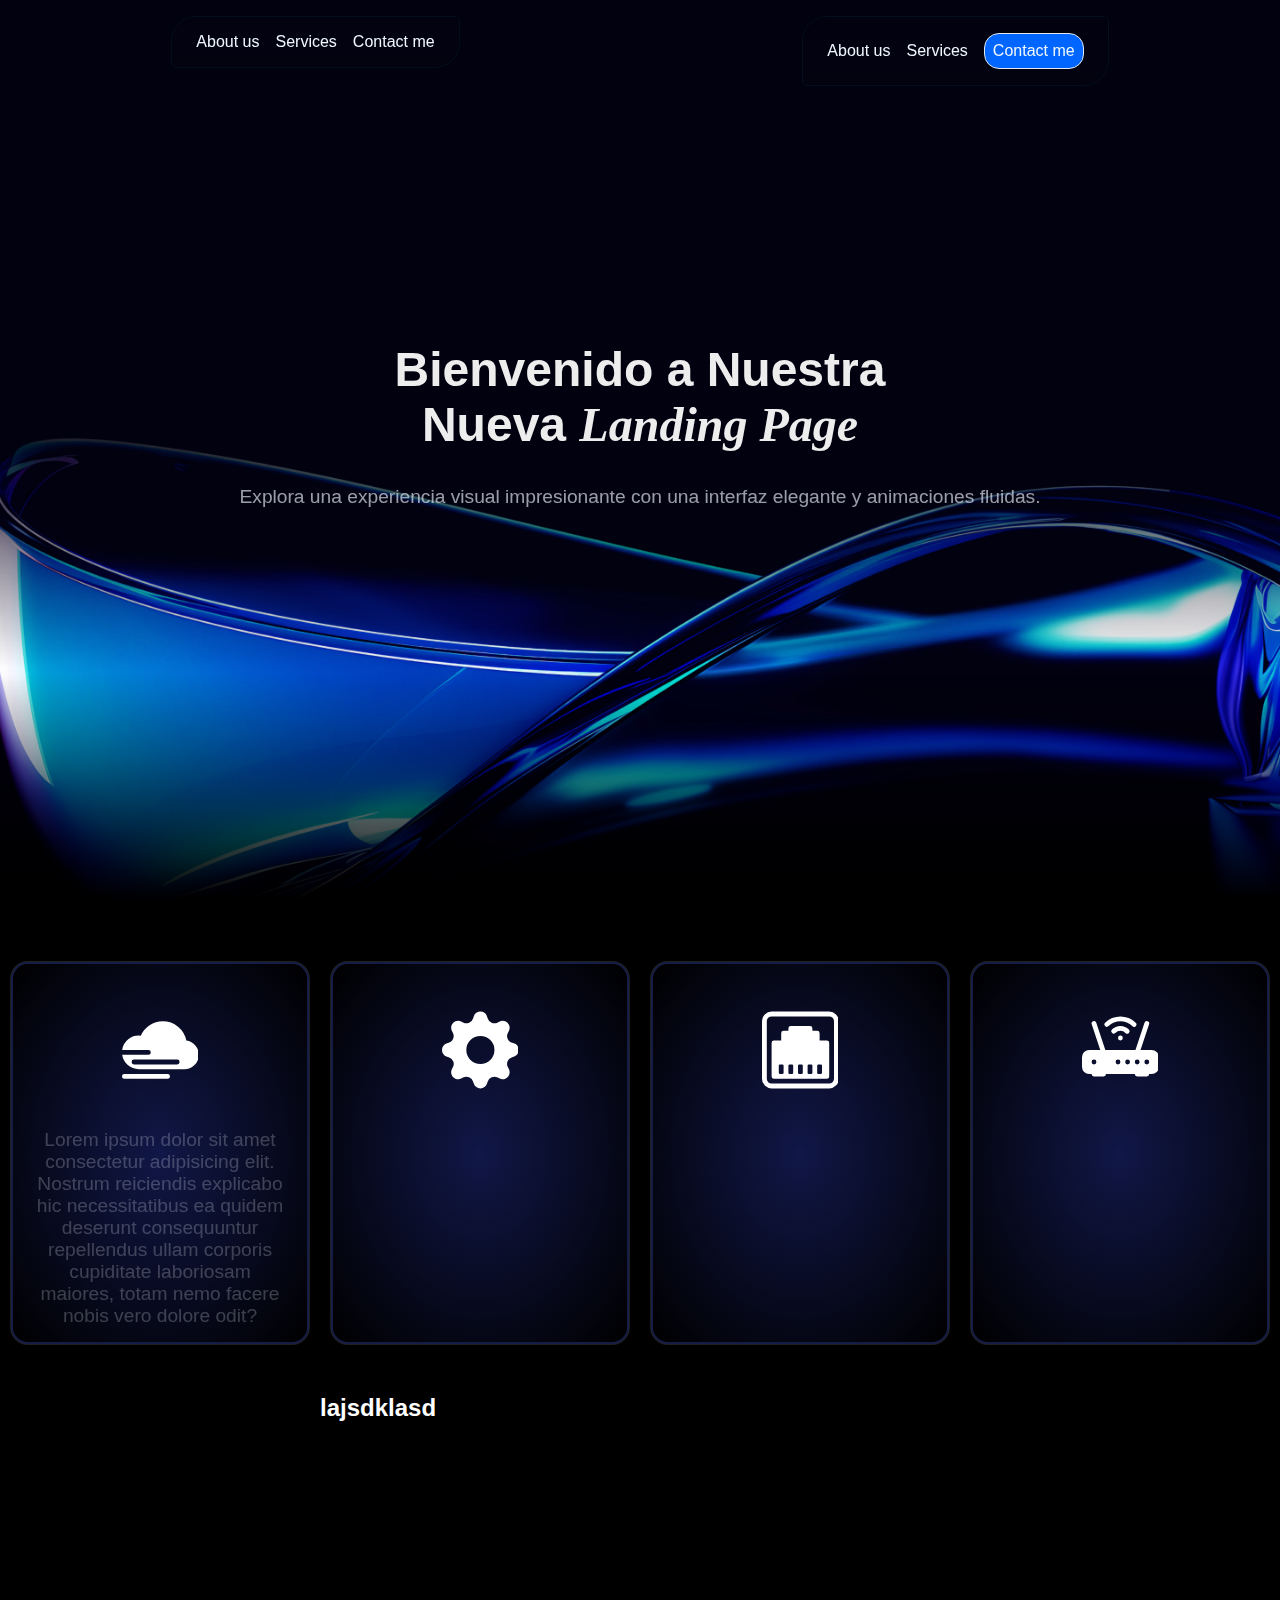
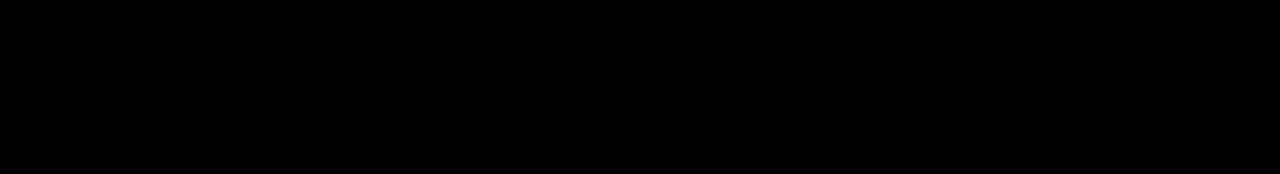
==== commit 06a2e986: "Ya me quiero dormir zzzzzzzzzz" ====
--- a/index.html
+++ b/index.html
@@ -62,6 +62,14 @@
         </div>
     </section>
 
+    <section class=" general-info">
+        <div class="information">
+            <h2>lajsdklasd</h2>
+            <p>Lorem ipsum dolor sit amet consectetur adipisicing elit. Quae earum accusantium rerum doloremque magnam esse fugiat quibusdam temporibus. Id, nostrum. Earum illo ad quis porro sapiente ea aut sequi iste.</p>
+            <a href="[data-uri]" class="information-img"></a>
+        </div>
+    </section>
+
     
    
     <script src="js/animations.js"></script>
--- a/css/styles.css
+++ b/css/styles.css
@@ -20,6 +20,7 @@
     color: white;
     font-family: Arial, sans-serif;
     text-align: center;
+    padding-bottom: 25dvh;
 }
 
 h1 {
@@ -147,7 +148,7 @@
 .container{
     background: #000000 !important;
     width: 100dvw;
-    height: 100dvh;
+    height: fit-content;
 }
 
 
@@ -167,7 +168,9 @@
     margin-top: 4rem;
     width: 100dvw;
     display: flex;
+    flex-wrap: wrap;
     justify-content: space-around;
+    transition: all ease 0.5s;
 }
 
 .card{
@@ -187,4 +190,35 @@
     width: 30%;
     height: 30%;
     margin: 1rem;
-}+}
+
+.general-info{
+    width: 100dvw;
+    display: grid;
+    margin-top: 2rem;
+    place-content: center;
+    justify-content: center;
+    justify-items: center;
+}
+
+.information{
+    width: 50%;
+    text-align: left;
+}
+
+.information-img{
+    width: 100%;
+    height: fit-content;
+    border-radius: 12px;
+}
+
+@media (max-width: 768px) {
+    .card{
+        width: 80%;
+        margin-bottom: 2rem;
+    }
+
+    .information{
+        width: 90%;
+    }
+}
